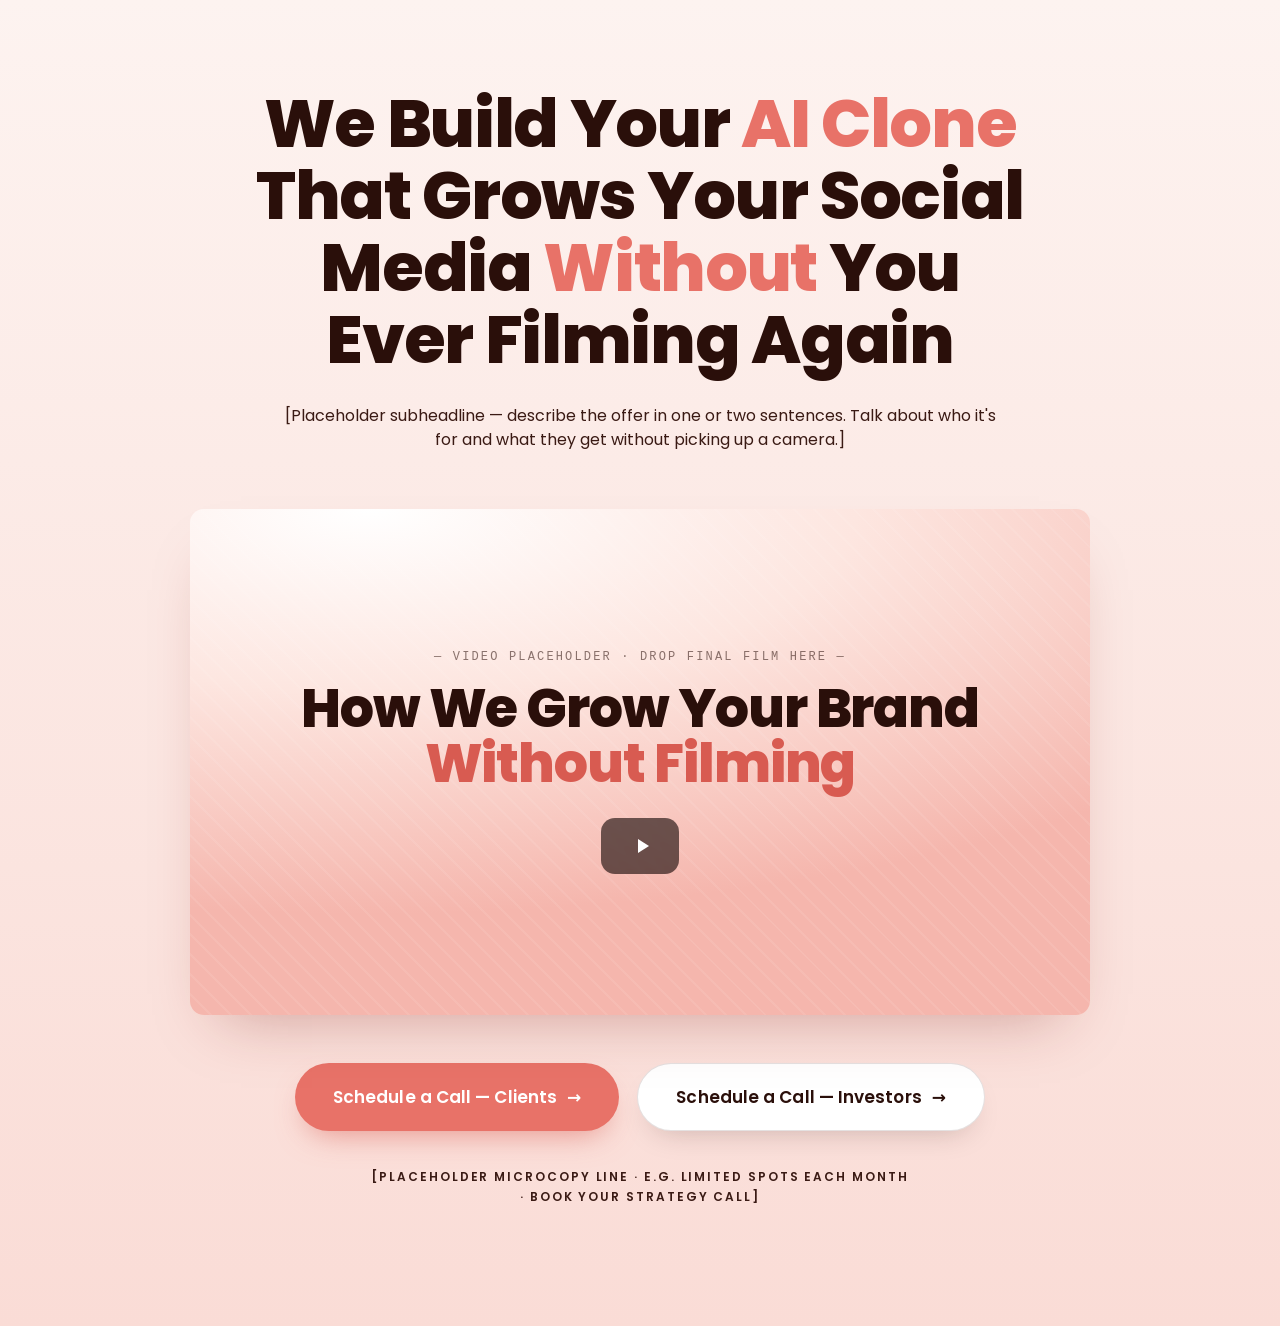
==== index.html @ f1ab82da "Add files via upload" ====
<!doctype html>
<html lang="en">
<head>
<meta charset="utf-8" />
<meta name="viewport" content="width=device-width,initial-scale=1" />
<title>AI Clone — Landing</title>
<link rel="preconnect" href="https://fonts.googleapis.com" />
<link rel="preconnect" href="https://fonts.gstatic.com" crossorigin />
<link href="https://fonts.googleapis.com/css2?family=Poppins:wght@400;500;600;700;800&display=swap" rel="stylesheet" />
<style>
  :root {
    --bg-top: #fdf3f0;
    --bg-bottom: #fadcd6;
    --ink: #2a0f0a;
    --ink-soft: #3a1a14;
    --coral: #e87268;
    --coral-deep: #d85b51;
    --coral-soft: #f3a59f;
    --card: #ffffff;
  }
  * { box-sizing: border-box; }
  html, body { margin: 0; padding: 0; }
  body {
    font-family: 'Poppins', system-ui, -apple-system, sans-serif;
    color: var(--ink);
    background: linear-gradient(180deg, var(--bg-top) 0%, var(--bg-bottom) 100%);
    min-height: 100vh;
    -webkit-font-smoothing: antialiased;
  }
  .wrap {
    max-width: 1180px;
    margin: 0 auto;
    padding: 88px 32px 120px;
    text-align: center;
  }
  h1.hero {
    font-weight: 800;
    font-size: clamp(34px, 5.2vw, 68px);
    line-height: 1.08;
    letter-spacing: -0.02em;
    margin: 0 auto;
    max-width: 1040px;
    text-wrap: balance;
  }
  h1.hero .accent { color: var(--coral); }
  .sub {
    margin: 28px auto 0;
    max-width: 720px;
    font-size: clamp(15px, 1.25vw, 18px);
    line-height: 1.55;
    color: var(--ink-soft);
    text-wrap: pretty;
  }
  .video-card {
    margin: 56px auto 0;
    max-width: 900px;
    aspect-ratio: 16 / 9;
    border-radius: 14px;
    overflow: hidden;
    position: relative;
    background:
      radial-gradient(120% 80% at 20% 0%, #ffffff 0%, #fde6e0 45%, #f5b6ad 100%);
    box-shadow: 0 30px 60px -30px rgba(126, 30, 20, 0.35);
    cursor: pointer;
    user-select: none;
  }
  .video-card::before {
    content: "";
    position: absolute; inset: 0;
    background:
      repeating-linear-gradient( 45deg,
        rgba(255,255,255,0.08) 0px,
        rgba(255,255,255,0.08) 2px,
        transparent 2px,
        transparent 14px );
    pointer-events: none;
  }
  .video-inner {
    position: absolute; inset: 0;
    display: flex; align-items: center; justify-content: center;
    flex-direction: column;
    gap: 18px;
    padding: 40px;
    text-align: center;
  }
  .video-label {
    font-family: ui-monospace, SFMono-Regular, Menlo, monospace;
    font-size: 12px;
    letter-spacing: 0.18em;
    text-transform: uppercase;
    color: rgba(42, 15, 10, 0.55);
  }
  .video-title {
    font-weight: 800;
    font-size: clamp(28px, 4.2vw, 56px);
    line-height: 1.02;
    letter-spacing: -0.02em;
    color: var(--ink);
  }
  .video-title .em { color: var(--coral-deep); display: block; }
  .play {
    margin-top: 8px;
    width: 78px; height: 56px;
    border-radius: 14px;
    background: rgba(20,8,5,0.62);
    display: flex; align-items: center; justify-content: center;
    backdrop-filter: blur(2px);
    transition: transform 200ms ease, background 200ms ease;
  }
  .video-card:hover .play { transform: scale(1.05); background: rgba(20,8,5,0.78); }
  .play svg { width: 24px; height: 24px; fill: #fff; margin-left: 3px; }

  .cta-row {
    margin: 48px auto 0;
    display: flex;
    gap: 18px;
    justify-content: center;
    flex-wrap: wrap;
  }
  .btn {
    appearance: none;
    border: none;
    font-family: inherit;
    font-weight: 600;
    font-size: 17px;
    padding: 20px 38px;
    border-radius: 999px;
    cursor: pointer;
    text-decoration: none;
    display: inline-flex;
    align-items: center;
    gap: 10px;
    transition: transform 160ms ease, box-shadow 160ms ease, background 160ms ease;
    letter-spacing: 0.005em;
  }
  .btn-primary {
    background: var(--coral);
    color: #fff;
    box-shadow: 0 14px 30px -12px rgba(216, 91, 81, 0.6);
  }
  .btn-primary:hover {
    background: var(--coral-deep);
    transform: translateY(-2px);
    box-shadow: 0 18px 36px -12px rgba(216, 91, 81, 0.7);
  }
  .btn-secondary {
    background: #fff;
    color: var(--ink);
    border: 1.5px solid rgba(42, 15, 10, 0.12);
    box-shadow: 0 14px 30px -16px rgba(42, 15, 10, 0.25);
  }
  .btn-secondary:hover {
    transform: translateY(-2px);
    border-color: rgba(42, 15, 10, 0.25);
    box-shadow: 0 18px 36px -16px rgba(42, 15, 10, 0.3);
  }
  .btn .arrow {
    display: inline-block;
    transition: transform 160ms ease;
  }
  .btn:hover .arrow { transform: translateX(3px); }

  .footnote {
    margin: 36px auto 0;
    font-size: 12px;
    letter-spacing: 0.16em;
    text-transform: uppercase;
    color: var(--ink-soft);
    font-weight: 600;
    max-width: 540px;
    line-height: 1.6;
  }

  /* Modal for video placeholder */
  .modal-backdrop {
    position: fixed; inset: 0;
    background: rgba(20, 8, 5, 0.6);
    display: none;
    align-items: center; justify-content: center;
    z-index: 50;
    padding: 24px;
  }
  .modal-backdrop.open { display: flex; }
  .modal {
    background: #fff;
    border-radius: 16px;
    padding: 36px;
    max-width: 460px;
    text-align: center;
    box-shadow: 0 40px 80px -20px rgba(0,0,0,0.4);
  }
  .modal h3 {
    margin: 0 0 10px;
    font-size: 22px;
    font-weight: 700;
  }
  .modal p {
    margin: 0 0 22px;
    color: var(--ink-soft);
    font-size: 15px;
    line-height: 1.5;
  }
  .modal button {
    appearance: none;
    border: none;
    background: var(--ink);
    color: #fff;
    font-family: inherit;
    font-weight: 600;
    padding: 12px 26px;
    border-radius: 999px;
    cursor: pointer;
    font-size: 14px;
  }

  @media (max-width: 640px) {
    .wrap { padding: 56px 20px 80px; }
    .video-card { margin-top: 40px; }
    .cta-row { flex-direction: column; align-items: stretch; padding: 0 12px; }
    .btn { justify-content: center; padding: 18px 28px; }
  }
</style>
</head>
<body>

<main class="wrap">

  <h1 class="hero">
    We Build Your <span class="accent">AI Clone</span> That Grows Your Social Media <span class="accent">Without</span> You Ever Filming Again
  </h1>

  <p class="sub">
    [Placeholder subheadline — describe the offer in one or two sentences. Talk about who it's for and what they get without picking up a camera.]
  </p>

  <div class="video-card" id="videoCard" role="button" aria-label="Play intro video">
    <div class="video-inner">
      <div class="video-label">— Video placeholder · drop final film here —</div>
      <div class="video-title">
        How We Grow
        <span>Your Brand</span>
        <span class="em">Without Filming</span>
      </div>
      <div class="play" aria-hidden="true">
        <svg viewBox="0 0 24 24"><path d="M8 5v14l11-7z"/></svg>
      </div>
    </div>
  </div>

  <div class="cta-row">
    <a class="btn btn-primary" href="schedule-clients.html">
      Schedule a Call — Clients <span class="arrow">→</span>
    </a>
    <a class="btn btn-secondary" href="schedule-investors.html">
      Schedule a Call — Investors <span class="arrow">→</span>
    </a>
  </div>

  <p class="footnote">
    [Placeholder microcopy line · e.g. limited spots each month · book your strategy call]
  </p>

</main>

<div class="modal-backdrop" id="modal" role="dialog" aria-modal="true">
  <div class="modal">
    <h3>Video coming soon</h3>
    <p>Your intro film hasn't been recorded yet. Drop the final MP4 or YouTube embed into this placeholder when ready.</p>
    <button id="closeModal">Got it</button>
  </div>
</div>

<script>
  const card = document.getElementById('videoCard');
  const modal = document.getElementById('modal');
  const close = document.getElementById('closeModal');
  card.addEventListener('click', () => modal.classList.add('open'));
  close.addEventListener('click', () => modal.classList.remove('open'));
  modal.addEventListener('click', (e) => { if (e.target === modal) modal.classList.remove('open'); });
</script>

</body>
</html>
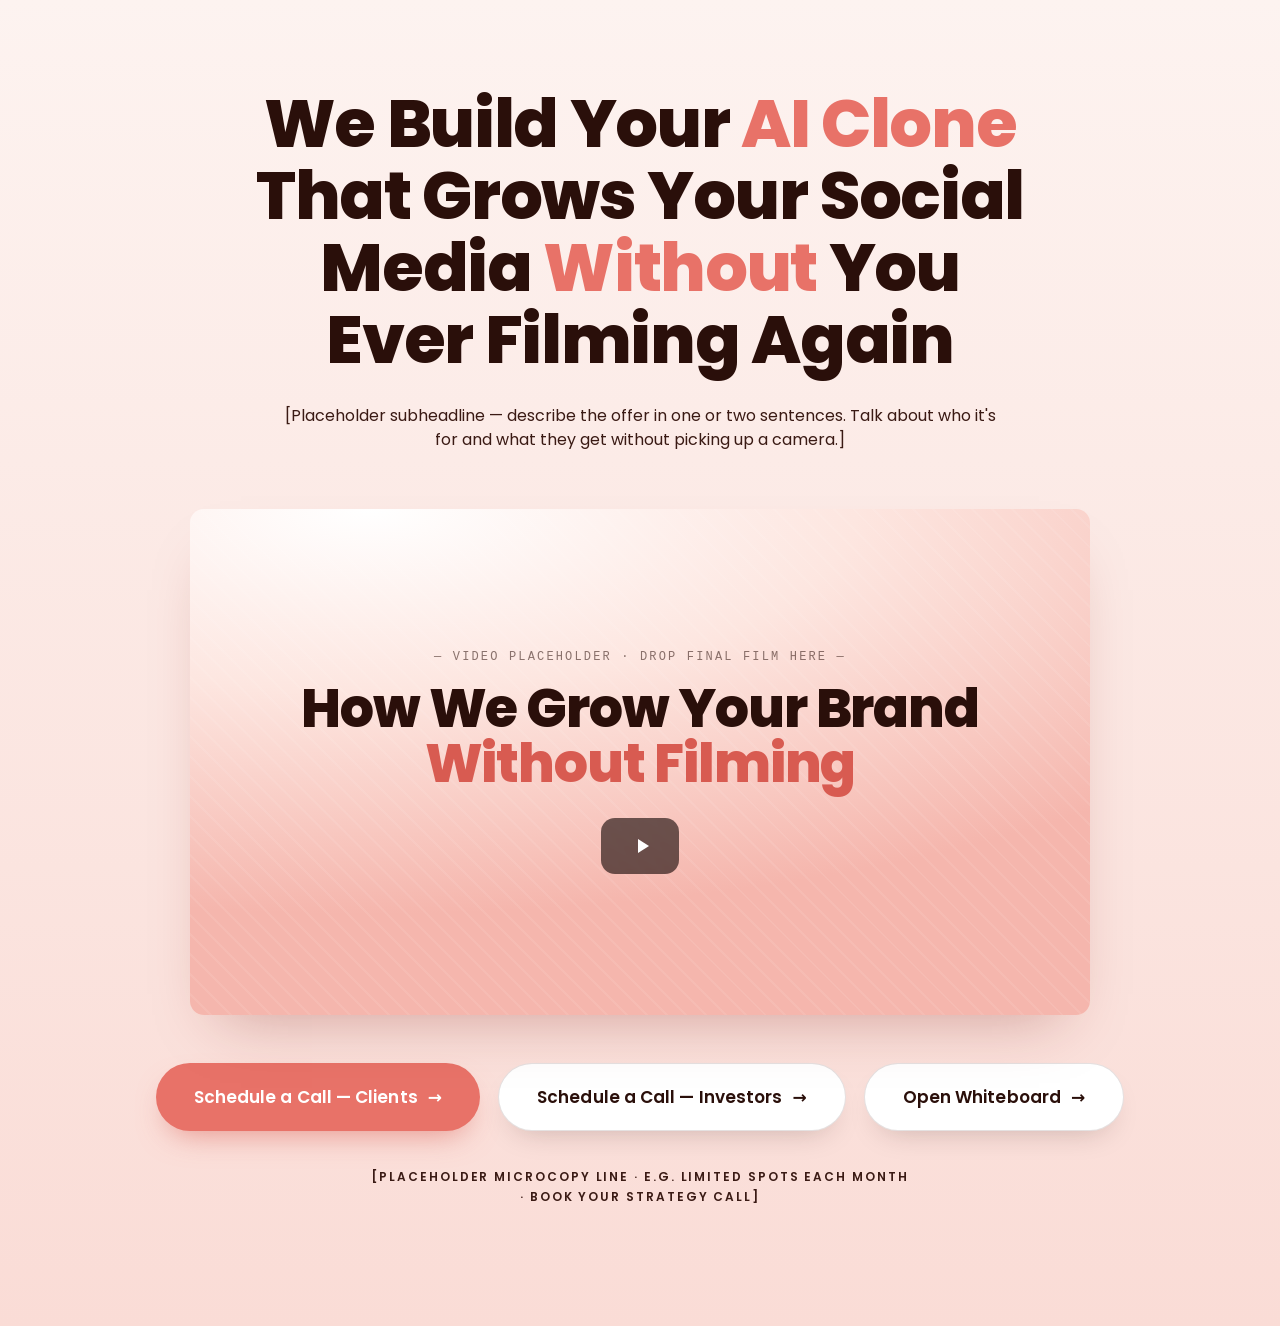
==== commit 1e3417b6: "Add Whiteboard page for investor demo A single-file vanilla canvas that mimics a simple Miro board: " ====
--- a/index.html
+++ b/index.html
@@ -254,6 +254,9 @@
     <a class="btn btn-secondary" href="schedule-investors.html">
       Schedule a Call — Investors <span class="arrow">→</span>
     </a>
+    <a class="btn btn-secondary" href="whiteboard.html">
+      Open Whiteboard <span class="arrow">→</span>
+    </a>
   </div>
 
   <p class="footnote">
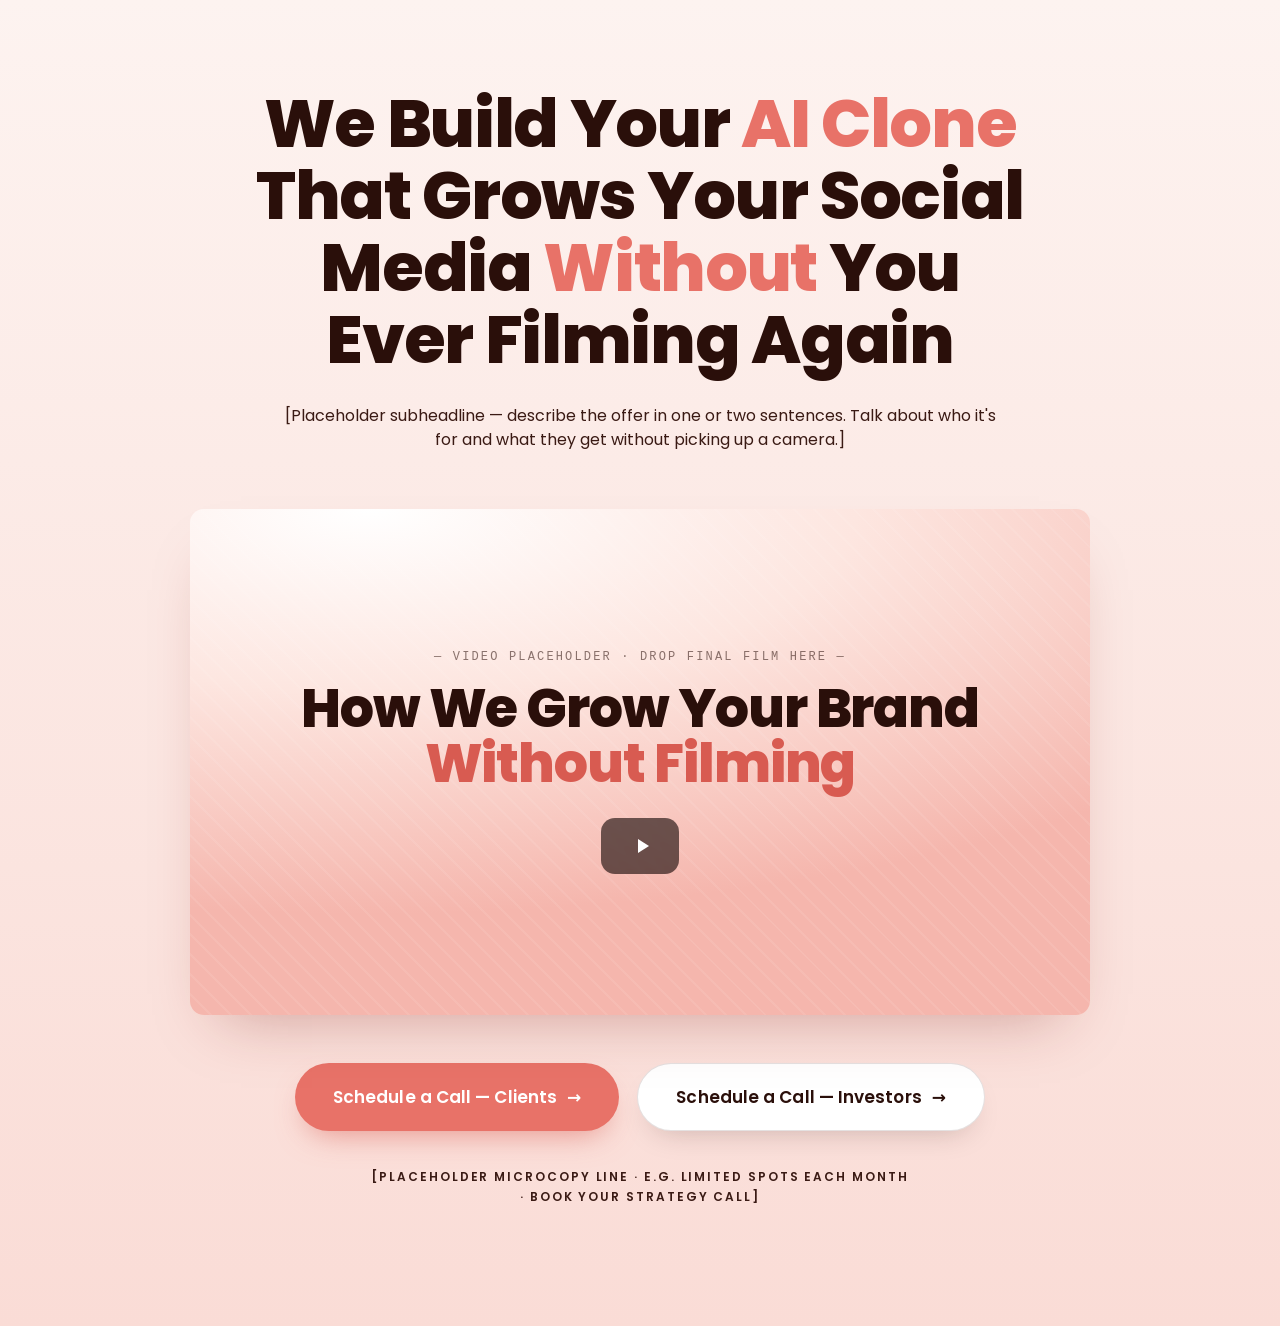
==== commit 849b2b32: "Add favicons, true media aspect ratio, fix video playback - Add favicon.svg (purple Synchro-style in" ====
--- a/index.html
+++ b/index.html
@@ -4,6 +4,7 @@
 <meta charset="utf-8" />
 <meta name="viewport" content="width=device-width,initial-scale=1" />
 <title>AI Clone — Landing</title>
+<link rel="icon" type="image/svg+xml" href="favicon.svg" />
 <link rel="preconnect" href="https://fonts.googleapis.com" />
 <link rel="preconnect" href="https://fonts.gstatic.com" crossorigin />
 <link href="https://fonts.googleapis.com/css2?family=Poppins:wght@400;500;600;700;800&display=swap" rel="stylesheet" />
@@ -254,9 +255,6 @@
     <a class="btn btn-secondary" href="schedule-investors.html">
       Schedule a Call — Investors <span class="arrow">→</span>
     </a>
-    <a class="btn btn-secondary" href="whiteboard.html">
-      Open Whiteboard <span class="arrow">→</span>
-    </a>
   </div>
 
   <p class="footnote">
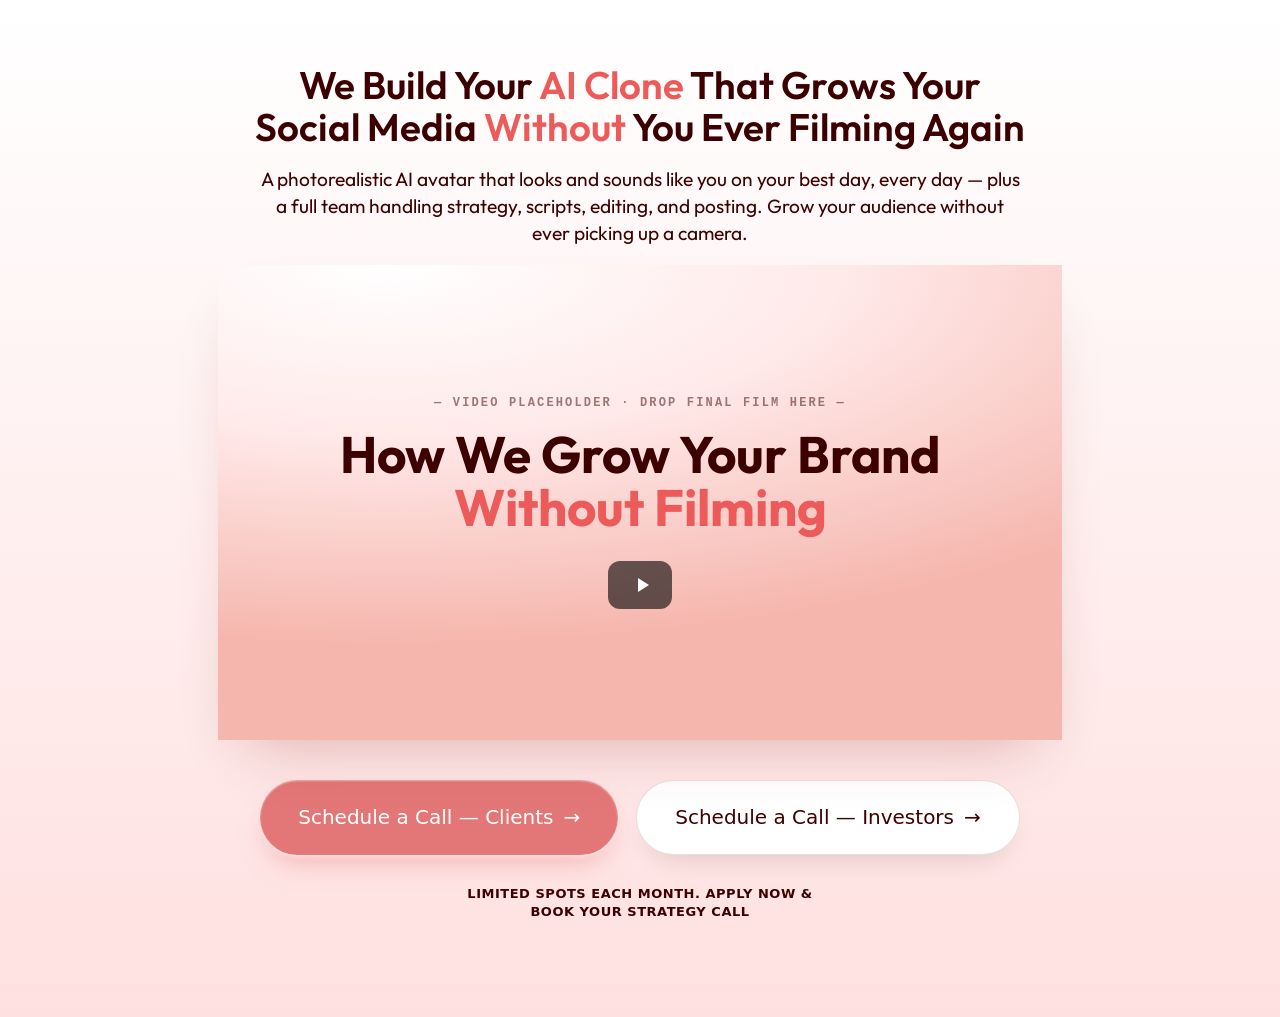
==== commit aeabf5da: "Replace landing page and schedule files with prepared versions Overwrite index.html, schedule-client" ====
--- a/index.html
+++ b/index.html
@@ -3,78 +3,67 @@
 <head>
 <meta charset="utf-8" />
 <meta name="viewport" content="width=device-width,initial-scale=1" />
-<title>AI Clone — Landing</title>
+<title>Synchro Social — Your AI Clone</title>
 <link rel="icon" type="image/svg+xml" href="favicon.svg" />
 <link rel="preconnect" href="https://fonts.googleapis.com" />
 <link rel="preconnect" href="https://fonts.gstatic.com" crossorigin />
-<link href="https://fonts.googleapis.com/css2?family=Poppins:wght@400;500;600;700;800&display=swap" rel="stylesheet" />
+<link href="https://fonts.googleapis.com/css2?family=Outfit:wght@400;500;600;700&display=swap" rel="stylesheet" />
+<link href="https://api.fontshare.com/v2/css?f[]=satoshi@500,700&display=swap" rel="stylesheet" />
 <style>
+  /* Design tokens matched to synchrosocial.com/ai */
   :root {
-    --bg-top: #fdf3f0;
-    --bg-bottom: #fadcd6;
-    --ink: #2a0f0a;
-    --ink-soft: #3a1a14;
-    --coral: #e87268;
-    --coral-deep: #d85b51;
-    --coral-soft: #f3a59f;
+    --ink: #3d0000;
+    --accent: #ed5a5a;
+    --btn: #e37676;
+    --pink: #ffe0e0;
     --card: #ffffff;
   }
   * { box-sizing: border-box; }
   html, body { margin: 0; padding: 0; }
   body {
-    font-family: 'Poppins', system-ui, -apple-system, sans-serif;
-    color: var(--ink);
-    background: linear-gradient(180deg, var(--bg-top) 0%, var(--bg-bottom) 100%);
+    font-family: 'Outfit', system-ui, -apple-system, sans-serif;
+    color: var(--ink);
+    background: linear-gradient(180deg, #ffffff 0%, var(--pink) 100%);
     min-height: 100vh;
     -webkit-font-smoothing: antialiased;
   }
   .wrap {
-    max-width: 1180px;
     margin: 0 auto;
-    padding: 88px 32px 120px;
+    padding: 64px 0 96px;
     text-align: center;
   }
   h1.hero {
-    font-weight: 800;
-    font-size: clamp(34px, 5.2vw, 68px);
-    line-height: 1.08;
-    letter-spacing: -0.02em;
+    font-weight: 600;
+    font-size: clamp(30px, 3vw, 43px);
+    line-height: 1.1;
+    letter-spacing: 0;
     margin: 0 auto;
-    max-width: 1040px;
+    max-width: 67%;
     text-wrap: balance;
   }
-  h1.hero .accent { color: var(--coral); }
+  @media (min-width: 1600px) { h1.hero { max-width: 77%; } }
+  h1.hero .accent { color: var(--accent); }
   .sub {
-    margin: 28px auto 0;
-    max-width: 720px;
-    font-size: clamp(15px, 1.25vw, 18px);
-    line-height: 1.55;
-    color: var(--ink-soft);
+    margin: 18px auto 0;
+    max-width: 800px;
+    padding: 0 20px;
+    font-weight: 400;
+    font-size: clamp(17px, 1.5vw, 21px);
+    line-height: 1.4;
+    color: var(--ink);
     text-wrap: pretty;
   }
   .video-card {
-    margin: 56px auto 0;
-    max-width: 900px;
+    margin: 18px auto 0;
+    max-width: 844px;
     aspect-ratio: 16 / 9;
-    border-radius: 14px;
     overflow: hidden;
     position: relative;
     background:
-      radial-gradient(120% 80% at 20% 0%, #ffffff 0%, #fde6e0 45%, #f5b6ad 100%);
-    box-shadow: 0 30px 60px -30px rgba(126, 30, 20, 0.35);
+      radial-gradient(120% 80% at 20% 0%, #ffffff 0%, #ffe9e9 45%, #f5b6ad 100%);
+    box-shadow: 0 30px 60px -30px rgba(126, 30, 20, 0.3);
     cursor: pointer;
     user-select: none;
-  }
-  .video-card::before {
-    content: "";
-    position: absolute; inset: 0;
-    background:
-      repeating-linear-gradient( 45deg,
-        rgba(255,255,255,0.08) 0px,
-        rgba(255,255,255,0.08) 2px,
-        transparent 2px,
-        transparent 14px );
-    pointer-events: none;
   }
   .video-inner {
     position: absolute; inset: 0;
@@ -85,91 +74,88 @@
     text-align: center;
   }
   .video-label {
-    font-family: ui-monospace, SFMono-Regular, Menlo, monospace;
+    font-family: 'Satoshi', ui-monospace, monospace;
     font-size: 12px;
     letter-spacing: 0.18em;
     text-transform: uppercase;
-    color: rgba(42, 15, 10, 0.55);
+    font-weight: 700;
+    color: rgba(61, 0, 0, 0.5);
   }
   .video-title {
-    font-weight: 800;
-    font-size: clamp(28px, 4.2vw, 56px);
-    line-height: 1.02;
-    letter-spacing: -0.02em;
-    color: var(--ink);
-  }
-  .video-title .em { color: var(--coral-deep); display: block; }
+    font-weight: 700;
+    font-size: clamp(28px, 4vw, 52px);
+    line-height: 1.05;
+    color: var(--ink);
+  }
+  .video-title .em { color: var(--accent); display: block; }
   .play {
     margin-top: 8px;
-    width: 78px; height: 56px;
-    border-radius: 14px;
-    background: rgba(20,8,5,0.62);
+    width: 64px; height: 48px;
+    border-radius: 12px;
+    background: rgba(0,0,0,0.6);
     display: flex; align-items: center; justify-content: center;
-    backdrop-filter: blur(2px);
     transition: transform 200ms ease, background 200ms ease;
   }
-  .video-card:hover .play { transform: scale(1.05); background: rgba(20,8,5,0.78); }
+  .video-card:hover .play { transform: scale(1.05); background: rgba(0,0,0,0.75); }
   .play svg { width: 24px; height: 24px; fill: #fff; margin-left: 3px; }
 
   .cta-row {
-    margin: 48px auto 0;
+    margin: 40px auto 0;
     display: flex;
     gap: 18px;
     justify-content: center;
     flex-wrap: wrap;
+    padding: 0 20px;
   }
   .btn {
     appearance: none;
     border: none;
-    font-family: inherit;
-    font-weight: 600;
-    font-size: 17px;
-    padding: 20px 38px;
+    font-family: 'Satoshi', system-ui, sans-serif;
+    font-weight: 500;
+    font-size: 20px;
+    line-height: 1;
+    height: 75px;
+    padding: 0 38px;
     border-radius: 999px;
     cursor: pointer;
     text-decoration: none;
     display: inline-flex;
     align-items: center;
+    justify-content: center;
     gap: 10px;
-    transition: transform 160ms ease, box-shadow 160ms ease, background 160ms ease;
-    letter-spacing: 0.005em;
+    transition: transform 160ms ease, filter 160ms ease;
   }
   .btn-primary {
-    background: var(--coral);
+    background: var(--btn);
     color: #fff;
-    box-shadow: 0 14px 30px -12px rgba(216, 91, 81, 0.6);
-  }
-  .btn-primary:hover {
-    background: var(--coral-deep);
-    transform: translateY(-2px);
-    box-shadow: 0 18px 36px -12px rgba(216, 91, 81, 0.7);
-  }
+    box-shadow:
+      inset 0 1px 2px rgba(255, 255, 255, 0.5),
+      0 1px 2px -1px rgba(255, 255, 255, 0.72),
+      0 3px 6px -2px rgba(255, 255, 255, 0.64),
+      0 14px 28px -10px rgba(227, 118, 118, 0.55);
+  }
+  .btn-primary:hover { transform: translateY(-2px); filter: brightness(1.05); }
   .btn-secondary {
     background: #fff;
     color: var(--ink);
-    border: 1.5px solid rgba(42, 15, 10, 0.12);
-    box-shadow: 0 14px 30px -16px rgba(42, 15, 10, 0.25);
-  }
-  .btn-secondary:hover {
-    transform: translateY(-2px);
-    border-color: rgba(42, 15, 10, 0.25);
-    box-shadow: 0 18px 36px -16px rgba(42, 15, 10, 0.3);
-  }
-  .btn .arrow {
-    display: inline-block;
-    transition: transform 160ms ease;
-  }
+    border: 1.5px solid rgba(61, 0, 0, 0.12);
+    box-shadow: 0 14px 30px -16px rgba(61, 0, 0, 0.2);
+  }
+  .btn-secondary:hover { transform: translateY(-2px); border-color: rgba(61, 0, 0, 0.25); }
+  .btn .arrow { display: inline-block; transition: transform 160ms ease; }
   .btn:hover .arrow { transform: translateX(3px); }
 
   .footnote {
-    margin: 36px auto 0;
-    font-size: 12px;
-    letter-spacing: 0.16em;
+    margin: 30px auto 0;
+    font-family: 'Satoshi', system-ui, sans-serif;
+    font-size: 13px;
+    letter-spacing: 0.52px;
     text-transform: uppercase;
-    color: var(--ink-soft);
-    font-weight: 600;
-    max-width: 540px;
-    line-height: 1.6;
+    color: var(--ink);
+    font-weight: 700;
+    max-width: 420px;
+    line-height: 1.4;
+    padding: 0 20px;
   }
 
   /* Modal for video placeholder */
@@ -190,17 +176,8 @@
     text-align: center;
     box-shadow: 0 40px 80px -20px rgba(0,0,0,0.4);
   }
-  .modal h3 {
-    margin: 0 0 10px;
-    font-size: 22px;
-    font-weight: 700;
-  }
-  .modal p {
-    margin: 0 0 22px;
-    color: var(--ink-soft);
-    font-size: 15px;
-    line-height: 1.5;
-  }
+  .modal h3 { margin: 0 0 10px; font-size: 22px; font-weight: 600; }
+  .modal p { margin: 0 0 22px; color: rgba(61,0,0,0.75); font-size: 15px; line-height: 1.5; }
   .modal button {
     appearance: none;
     border: none;
@@ -214,11 +191,14 @@
     font-size: 14px;
   }
 
+  @media (max-width: 900px) {
+    h1.hero { max-width: 92%; }
+  }
   @media (max-width: 640px) {
-    .wrap { padding: 56px 20px 80px; }
-    .video-card { margin-top: 40px; }
-    .cta-row { flex-direction: column; align-items: stretch; padding: 0 12px; }
-    .btn { justify-content: center; padding: 18px 28px; }
+    .wrap { padding: 48px 0 72px; }
+    .video-card { margin-top: 24px; }
+    .cta-row { flex-direction: column; align-items: stretch; }
+    .btn { justify-content: center; height: 64px; font-size: 18px; }
   }
 </style>
 </head>
@@ -231,15 +211,16 @@
   </h1>
 
   <p class="sub">
-    [Placeholder subheadline — describe the offer in one or two sentences. Talk about who it's for and what they get without picking up a camera.]
+    A photorealistic AI avatar that looks and sounds like you on your best day,
+    every day — plus a full team handling strategy, scripts, editing, and
+    posting. Grow your audience without ever picking up a camera.
   </p>
 
   <div class="video-card" id="videoCard" role="button" aria-label="Play intro video">
     <div class="video-inner">
       <div class="video-label">— Video placeholder · drop final film here —</div>
       <div class="video-title">
-        How We Grow
-        <span>Your Brand</span>
+        How We Grow Your Brand
         <span class="em">Without Filming</span>
       </div>
       <div class="play" aria-hidden="true">
@@ -258,7 +239,7 @@
   </div>
 
   <p class="footnote">
-    [Placeholder microcopy line · e.g. limited spots each month · book your strategy call]
+    Limited spots each month. Apply now &amp;<br />book your strategy call
   </p>
 
 </main>
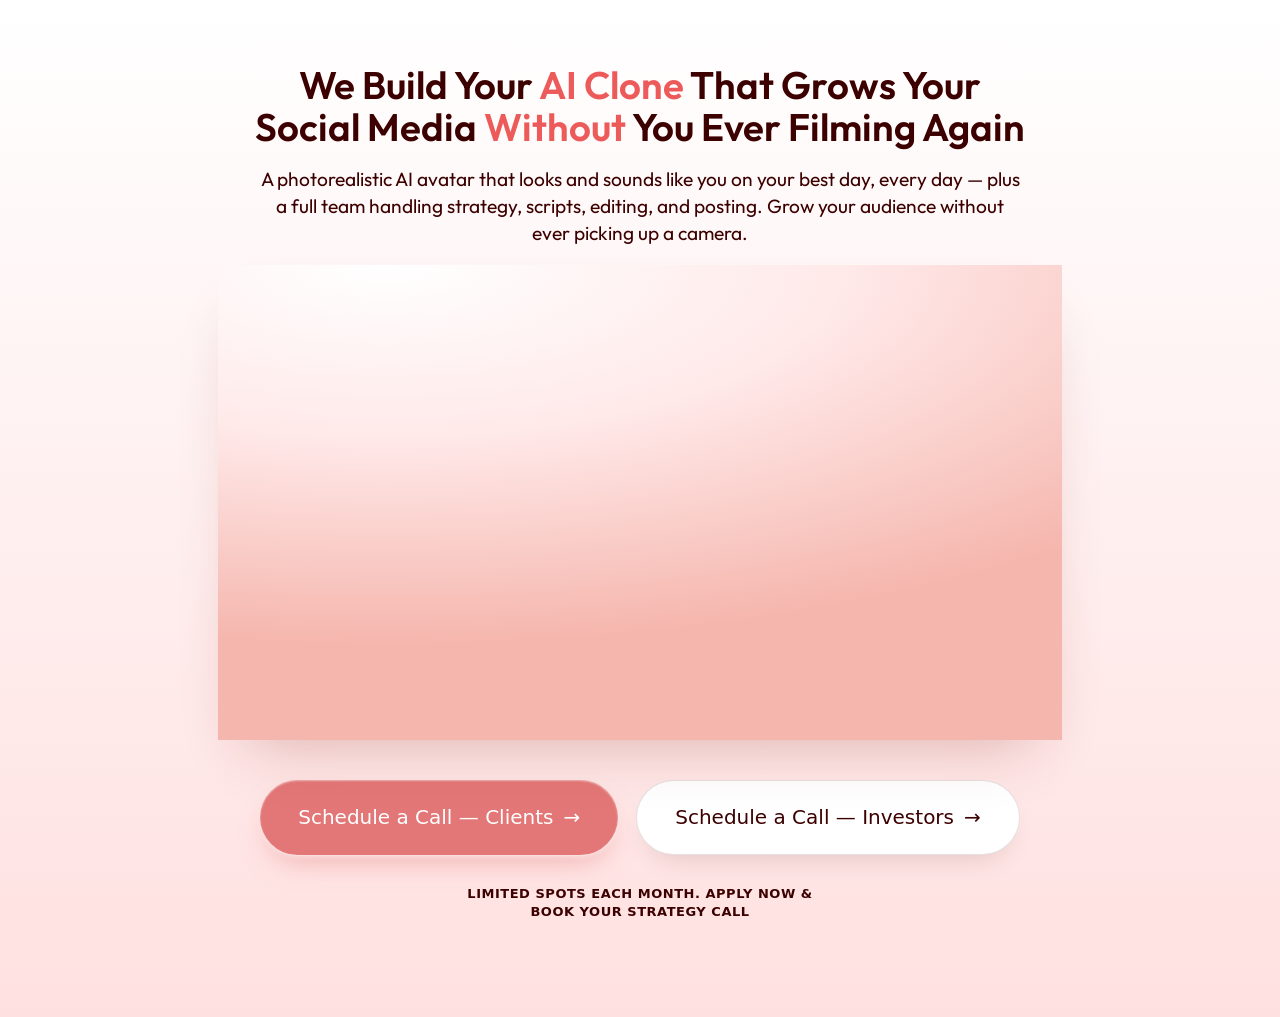
==== commit c2ec35c4: "Replace hero video placeholder with Wistia player embed" ====
--- a/index.html
+++ b/index.html
@@ -5,6 +5,16 @@
 <meta name="viewport" content="width=device-width,initial-scale=1" />
 <title>Synchro Social — Your AI Clone</title>
 <link rel="icon" type="image/svg+xml" href="favicon.svg" />
+<script src="https://fast.wistia.com/player.js" async></script>
+<script src="https://fast.wistia.com/embed/d3mw9aszkp.js" async type="module"></script>
+<style>
+  wistia-player[media-id='d3mw9aszkp']:not(:defined) {
+    background: center / contain no-repeat url('https://fast.wistia.com/embed/medias/d3mw9aszkp/swatch');
+    display: block;
+    filter: blur(5px);
+    padding-top: 56.25%;
+  }
+</style>
 <link rel="preconnect" href="https://fonts.googleapis.com" />
 <link rel="preconnect" href="https://fonts.gstatic.com" crossorigin />
 <link href="https://fonts.googleapis.com/css2?family=Outfit:wght@400;500;600;700&display=swap" rel="stylesheet" />
@@ -62,42 +72,13 @@
     background:
       radial-gradient(120% 80% at 20% 0%, #ffffff 0%, #ffe9e9 45%, #f5b6ad 100%);
     box-shadow: 0 30px 60px -30px rgba(126, 30, 20, 0.3);
-    cursor: pointer;
-    user-select: none;
   }
-  .video-inner {
-    position: absolute; inset: 0;
-    display: flex; align-items: center; justify-content: center;
-    flex-direction: column;
-    gap: 18px;
-    padding: 40px;
-    text-align: center;
+  .video-card wistia-player {
+    position: absolute;
+    inset: 0;
+    width: 100%;
+    height: 100%;
   }
-  .video-label {
-    font-family: 'Satoshi', ui-monospace, monospace;
-    font-size: 12px;
-    letter-spacing: 0.18em;
-    text-transform: uppercase;
-    font-weight: 700;
-    color: rgba(61, 0, 0, 0.5);
-  }
-  .video-title {
-    font-weight: 700;
-    font-size: clamp(28px, 4vw, 52px);
-    line-height: 1.05;
-    color: var(--ink);
-  }
-  .video-title .em { color: var(--accent); display: block; }
-  .play {
-    margin-top: 8px;
-    width: 64px; height: 48px;
-    border-radius: 12px;
-    background: rgba(0,0,0,0.6);
-    display: flex; align-items: center; justify-content: center;
-    transition: transform 200ms ease, background 200ms ease;
-  }
-  .video-card:hover .play { transform: scale(1.05); background: rgba(0,0,0,0.75); }
-  .play svg { width: 24px; height: 24px; fill: #fff; margin-left: 3px; }
 
   .cta-row {
     margin: 40px auto 0;
@@ -158,39 +139,6 @@
     padding: 0 20px;
   }
 
-  /* Modal for video placeholder */
-  .modal-backdrop {
-    position: fixed; inset: 0;
-    background: rgba(20, 8, 5, 0.6);
-    display: none;
-    align-items: center; justify-content: center;
-    z-index: 50;
-    padding: 24px;
-  }
-  .modal-backdrop.open { display: flex; }
-  .modal {
-    background: #fff;
-    border-radius: 16px;
-    padding: 36px;
-    max-width: 460px;
-    text-align: center;
-    box-shadow: 0 40px 80px -20px rgba(0,0,0,0.4);
-  }
-  .modal h3 { margin: 0 0 10px; font-size: 22px; font-weight: 600; }
-  .modal p { margin: 0 0 22px; color: rgba(61,0,0,0.75); font-size: 15px; line-height: 1.5; }
-  .modal button {
-    appearance: none;
-    border: none;
-    background: var(--ink);
-    color: #fff;
-    font-family: inherit;
-    font-weight: 600;
-    padding: 12px 26px;
-    border-radius: 999px;
-    cursor: pointer;
-    font-size: 14px;
-  }
-
   @media (max-width: 900px) {
     h1.hero { max-width: 92%; }
   }
@@ -216,17 +164,8 @@
     posting. Grow your audience without ever picking up a camera.
   </p>
 
-  <div class="video-card" id="videoCard" role="button" aria-label="Play intro video">
-    <div class="video-inner">
-      <div class="video-label">— Video placeholder · drop final film here —</div>
-      <div class="video-title">
-        How We Grow Your Brand
-        <span class="em">Without Filming</span>
-      </div>
-      <div class="play" aria-hidden="true">
-        <svg viewBox="0 0 24 24"><path d="M8 5v14l11-7z"/></svg>
-      </div>
-    </div>
+  <div class="video-card">
+    <wistia-player media-id="d3mw9aszkp" aspect="1.7777777777777777"></wistia-player>
   </div>
 
   <div class="cta-row">
@@ -244,22 +183,5 @@
 
 </main>
 
-<div class="modal-backdrop" id="modal" role="dialog" aria-modal="true">
-  <div class="modal">
-    <h3>Video coming soon</h3>
-    <p>Your intro film hasn't been recorded yet. Drop the final MP4 or YouTube embed into this placeholder when ready.</p>
-    <button id="closeModal">Got it</button>
-  </div>
-</div>
-
-<script>
-  const card = document.getElementById('videoCard');
-  const modal = document.getElementById('modal');
-  const close = document.getElementById('closeModal');
-  card.addEventListener('click', () => modal.classList.add('open'));
-  close.addEventListener('click', () => modal.classList.remove('open'));
-  modal.addEventListener('click', (e) => { if (e.target === modal) modal.classList.remove('open'); });
-</script>
-
 </body>
 </html>
